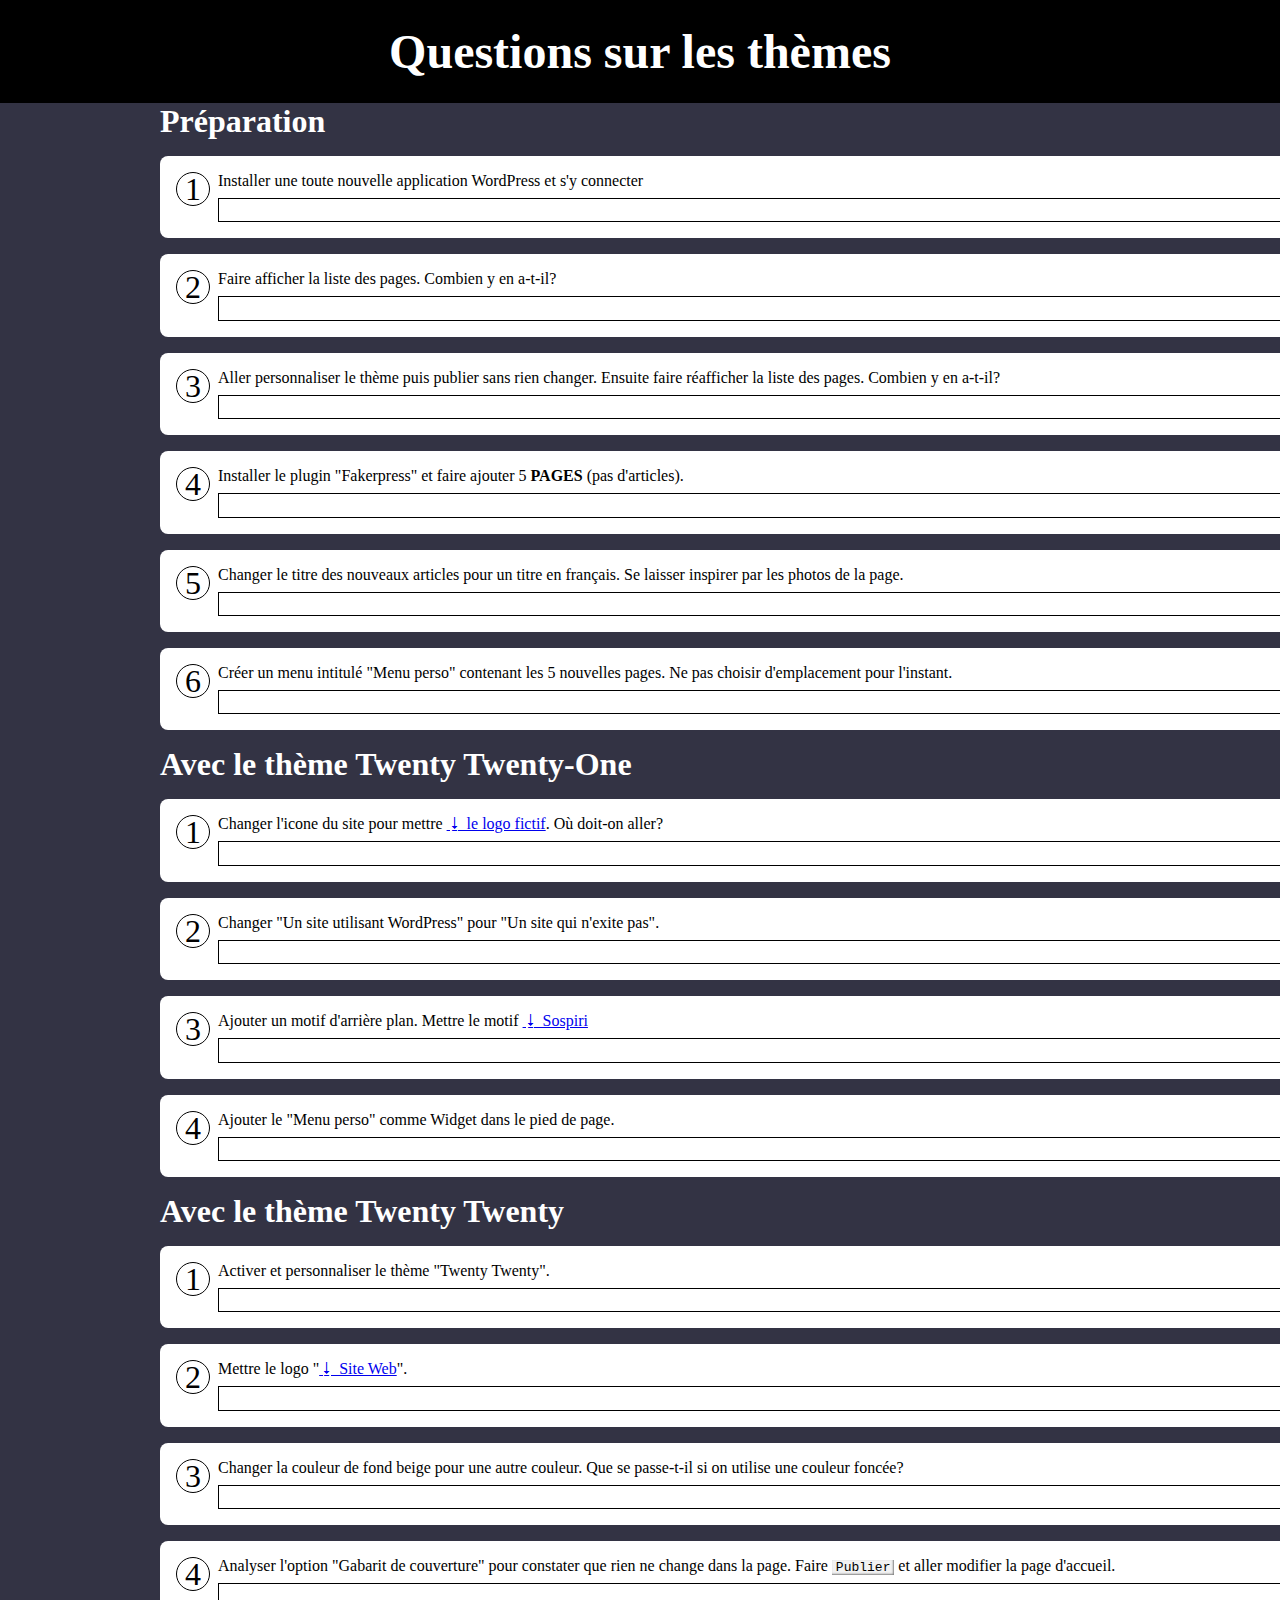
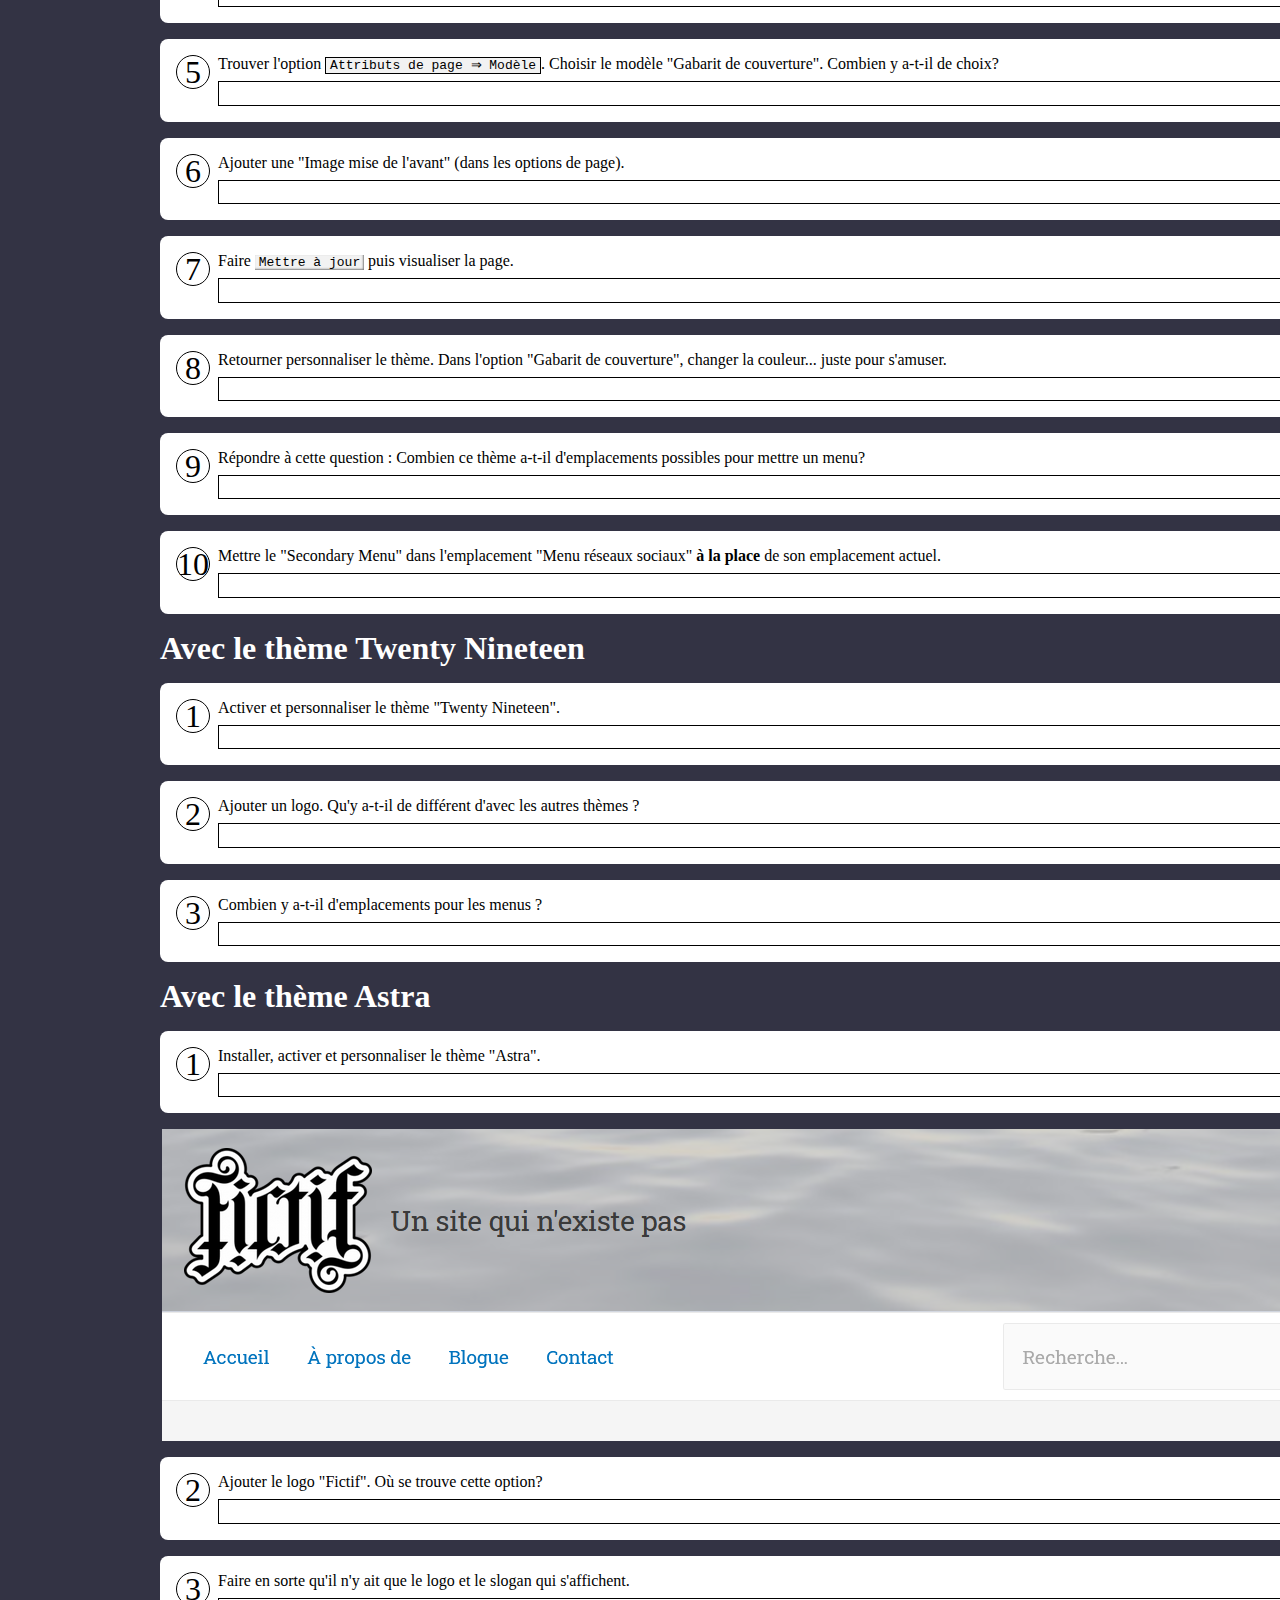
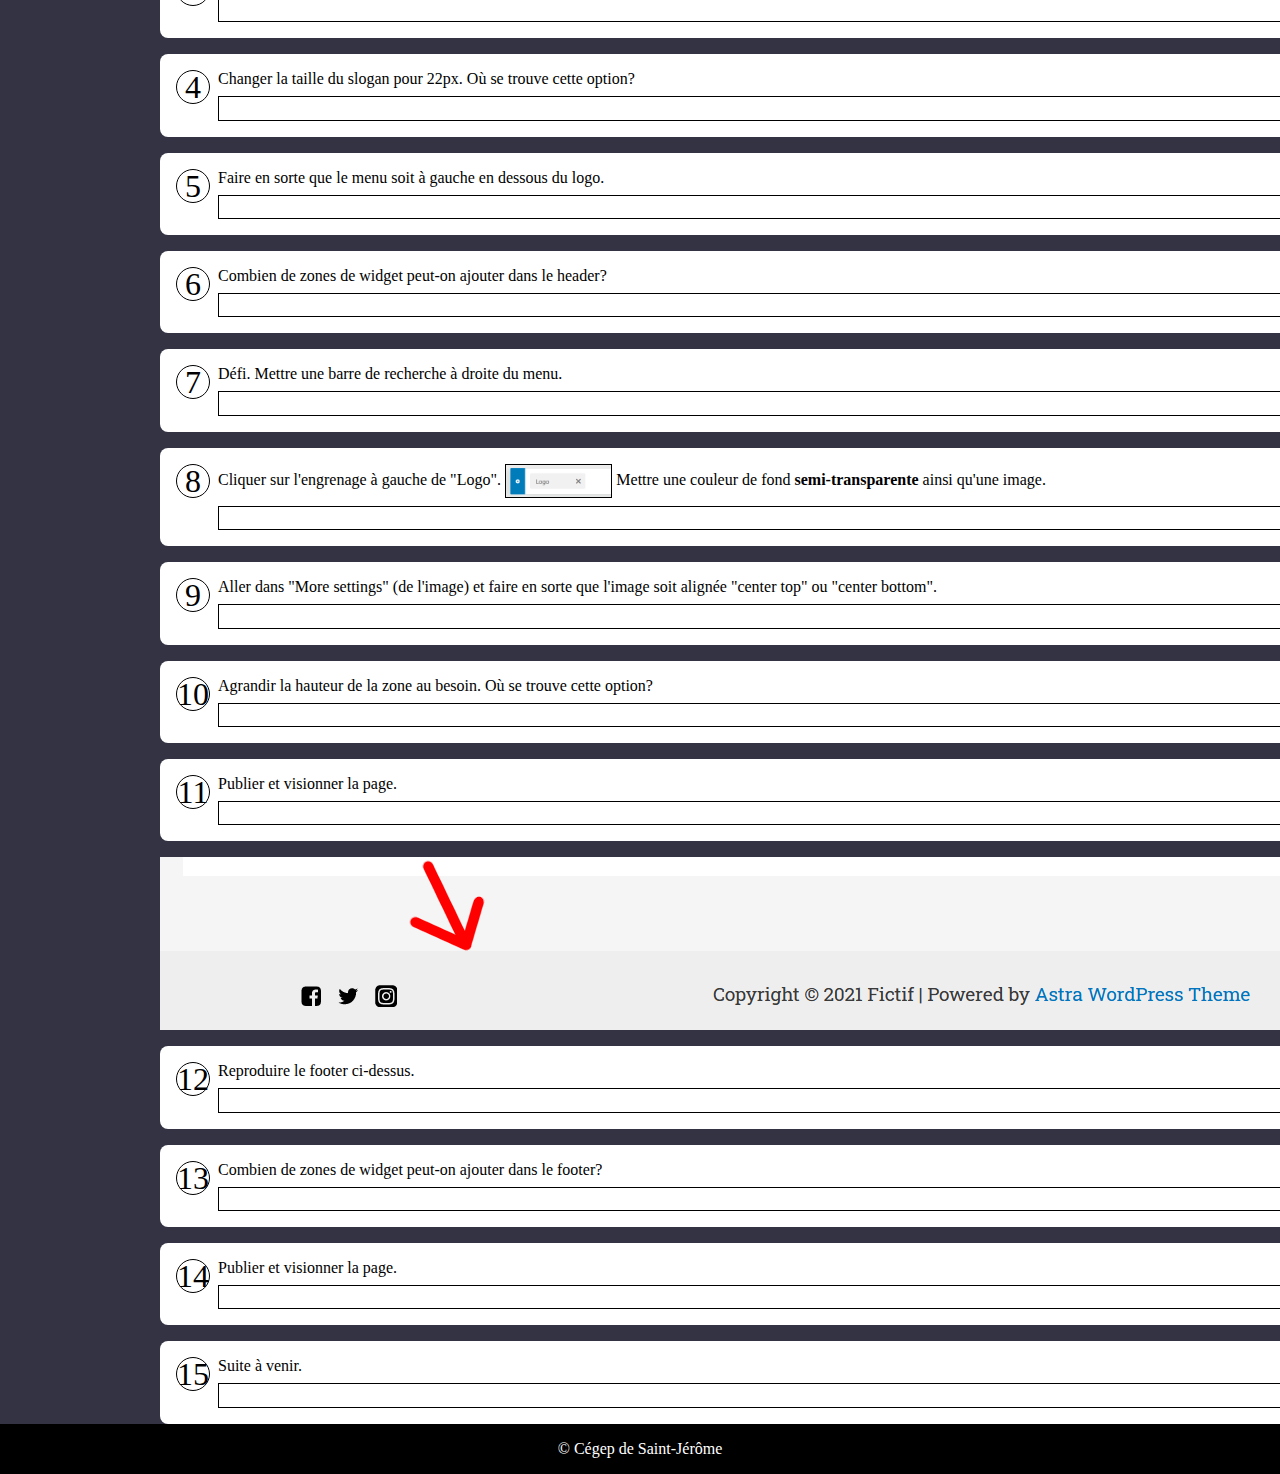
==== index.html @ 746c7cd6 "Init" ====
<!DOCTYPE html>
<html lang="fr">
<head>
    <meta charset="UTF-8">
    <meta name="viewport" content="width=device-width, initial-scale=1.0">
    <link rel="stylesheet" href="style.css"/>
    <title>Questions sur les thèmes</title>
</head>
<body>
    <div class="interface">
        <header><h1>Questions sur les thèmes</h1></header>
        <div class="body">
            <h1>Préparation</h1>
            <article>
                <label class="icone" onclick="this.parentElement.classList.toggle('on')"></label>
                <p class="libele">Installer une toute nouvelle application WordPress et s'y connecter</p>
                <div class="solution">Bravo</div>
            </article>
            <article>
                <label class="icone" onclick="this.parentElement.classList.toggle('on')"></label>
                <p class="libele">Faire afficher la liste des pages. Combien y en a-t-il?</p>
                <div class="solution">2</div>
            </article>
            <article>
                <label class="icone" onclick="this.parentElement.classList.toggle('on')"></label>
                <p class="libele">Aller personnaliser le thème puis publier sans rien changer. Ensuite faire réafficher la liste des pages. Combien y en a-t-il?</p>
                <div class="solution">6! 4 pages ont été ajoutées par le thème.</div>
            </article>
            <article>
                <label class="icone" onclick="this.parentElement.classList.toggle('on')"></label>
                <p class="libele">Installer le plugin "Fakerpress" et faire ajouter 5 <strong>PAGES</strong> (pas d'articles).</p>
                <div class="solution">Bravo</div>
            </article>
            <article>
                <label class="icone" onclick="this.parentElement.classList.toggle('on')"></label>
                <p class="libele">Changer le titre des nouveaux articles pour un titre en français. Se laisser inspirer par les photos de la page.</p>
                <div class="solution">Bravo</div>
            </article>
            <article>
                <label class="icone" onclick="this.parentElement.classList.toggle('on')"></label>
                <p class="libele">Créer un menu intitulé "Menu perso" contenant les 5 nouvelles pages. Ne pas choisir d'emplacement pour l'instant.</p>
                <div class="solution">Bravo</div>
            </article>

            <h1>Avec le thème Twenty Twenty-One</h1>
            <article>
                <label class="icone" onclick="this.parentElement.classList.toggle('on')"></label>
                <p class="libele">Changer l'icone du site pour mettre <a href="logo_fictif_noir.png" download="logo_fictif_noir.png">⭳ le logo fictif</a>. Où doit-on aller?</p>
                <div class="solution">Identité du site &rArr; Logo</div>
            </article>
            <article>
                <label class="icone" onclick="this.parentElement.classList.toggle('on')"></label>
                <p class="libele">Changer "Un site utilisant WordPress" pour "Un site qui n'exite pas".</p>
                <div class="solution">Bravo</div>
            </article>
            <article>
                <label class="icone" onclick="this.parentElement.classList.toggle('on')"></label>
                <p class="libele">Ajouter un motif d'arrière plan. Mettre le motif <a href="motif_sospiri.png" download="motif_sospiri.png">⭳ Sospiri</a></p>
                <div class="solution">Bravo</div>
            </article>
            <article>
                <label class="icone" onclick="this.parentElement.classList.toggle('on')"></label>
                <p class="libele">Ajouter le "Menu perso" comme Widget dans le pied de page.</p>
                <div class="solution">Le widget s'appelle "Menu de navigation"</div>
            </article>
            <h1>Avec le thème Twenty Twenty</h1>
            <article>
                <label class="icone" onclick="this.parentElement.classList.toggle('on')"></label>
                <p class="libele">Activer et personnaliser le thème "Twenty Twenty".</p>
                <div class="solution">Bravo</div>
            </article>
            <article>
                <label class="icone" onclick="this.parentElement.classList.toggle('on')"></label>
                <p class="libele">Mettre le logo "<a href="siteweb.png" download="siteweb.png">⭳ Site Web</a>".</p>
                <div class="solution">Bravo</div>
            </article>
            <article>
                <label class="icone" onclick="this.parentElement.classList.toggle('on')"></label>
                <p class="libele">Changer la couleur de fond beige pour une autre couleur. Que se passe-t-il si on utilise une couleur foncée?</p>
                <div class="solution">Le texte devient blanc</div>
            </article>
            <article>
                <label class="icone" onclick="this.parentElement.classList.toggle('on')"></label>
                <p class="libele">Analyser l'option "Gabarit de couverture" pour constater que rien ne change dans la page. Faire <code class="clic">Publier</code> et aller modifier la page d'accueil.</p>
                <div class="solution">Bravo</div>
            </article>
            <article>
                <label class="icone" onclick="this.parentElement.classList.toggle('on')"></label>
                <p class="libele">Trouver l'option <code class="chemin">Attributs de page &rArr; Modèle</code>. Choisir le modèle "Gabarit de couverture". Combien y a-t-il de choix?</p>
                <div class="solution">3</div>
            </article>
            <article>
                <label class="icone" onclick="this.parentElement.classList.toggle('on')"></label>
                <p class="libele">Ajouter une "Image mise de l'avant" (dans les options de page).</p>
                <div class="solution">Bravo. Rien n'a changé et c'est normal.</div>
            </article>
            <article>
                <label class="icone" onclick="this.parentElement.classList.toggle('on')"></label>
                <p class="libele">Faire <code class="clic">Mettre à jour</code> puis visualiser la page.</p>
                <div class="solution">Bravo. Vous devriez voir l'image choisie, avec un teint rougeâtre.</div>
            </article>
            <article>
                <label class="icone" onclick="this.parentElement.classList.toggle('on')"></label>
                <p class="libele">Retourner personnaliser le thème. Dans l'option "Gabarit de couverture", changer la couleur... juste pour s'amuser.</p>
                <div class="solution">Bravo.</div>
            </article>
            <article>
                <label class="icone" onclick="this.parentElement.classList.toggle('on')"></label>
                <p class="libele">Répondre à cette question : Combien ce thème a-t-il d'emplacements possibles pour mettre un menu?</p>
                <div class="solution">5 (<code class="chemin">Menus &rArr; Voir tous les emplacements</code>)</div>
            </article>
            <article>
                <label class="icone" onclick="this.parentElement.classList.toggle('on')"></label>
                <p class="libele">Mettre le "Secondary Menu" dans l'emplacement "Menu réseaux sociaux" <strong>à la place</strong> de son emplacement actuel.</p>
                <div class="solution">Bravo.</div>
            </article>
            <h1>Avec le thème Twenty Nineteen</h1>
            <article>
                <label class="icone" onclick="this.parentElement.classList.toggle('on')"></label>
                <p class="libele">Activer et personnaliser le thème "Twenty Nineteen".</p>
                <div class="solution">Bravo.</div>
            </article>
            <article>
                <label class="icone" onclick="this.parentElement.classList.toggle('on')"></label>
                <p class="libele">Ajouter un logo. Qu'y a-t-il de différent d'avec les autres thèmes ?</p>
                <div class="solution">Le logo DOIT être carré.</div>
            </article>
            <article>
                <label class="icone" onclick="this.parentElement.classList.toggle('on')"></label>
                <p class="libele">Combien y a-t-il d'emplacements pour les menus ?</p>
                <div class="solution">3</div>
            </article>
            <h1>Avec le thème Astra</h1>
            <article>
                <label class="icone" onclick="this.parentElement.classList.toggle('on')"></label>
                <p class="libele">Installer, activer et personnaliser le thème "Astra".</p>
                <div class="solution">Bravo</div>
            </article>
            <img class="bloc" src="images/entete.png" alt="">
            <article>
                <label class="icone" onclick="this.parentElement.classList.toggle('on')"></label>
                <p class="libele">Ajouter le logo "Fictif". Où se trouve cette option?</p>
                <div class="solution">Header Builder &rArr; Logo</div>
            </article>
            <article>
                <label class="icone" onclick="this.parentElement.classList.toggle('on')"></label>
                <p class="libele">Faire en sorte qu'il n'y ait que le logo et le slogan qui s'affichent.</p>
                <div class="solution">Bravo</div>
            </article>
            <article>
                <label class="icone" onclick="this.parentElement.classList.toggle('on')"></label>
                <p class="libele">Changer la taille du slogan pour 22px. Où se trouve cette option?</p>
                <div class="solution">Header Builder &rArr; Logo &rArr; Design &rArr; Typographie &rArr; Tagline</div>
            </article>
            <article>
                <label class="icone" onclick="this.parentElement.classList.toggle('on')"></label>
                <p class="libele">Faire en sorte que le menu soit à gauche en dessous du logo.</p>
                <div class="solution">Bravo</div>
            </article>
            <article>
                <label class="icone" onclick="this.parentElement.classList.toggle('on')"></label>
                <p class="libele">Combien de zones de widget peut-on ajouter dans le header?</p>
                <div class="solution">2 (Cliquer sur un des ➕ dans une des zones de header. <img class="inline" src="images/plus.png" alt="">)</div>
            </article>
            <article>
                <label class="icone" onclick="this.parentElement.classList.toggle('on')"></label>
                <p class="libele">Défi. Mettre une barre de recherche à droite du menu.</p>
                <div class="solution">Bravo</div>
            </article>
            <article>
                <label class="icone" onclick="this.parentElement.classList.toggle('on')"></label>
                <p class="libele">Cliquer sur l'engrenage à gauche de "Logo". <img class="inline" src="images/engrenage_logo.png" alt=""> Mettre une couleur de fond <strong>semi-transparente</strong> ainsi qu'une image.</p>
                <div class="solution">Bravo</div>
            </article>
            <article>
                <label class="icone" onclick="this.parentElement.classList.toggle('on')"></label>
                <p class="libele">Aller dans "More settings" (de l'image) et faire en sorte que l'image soit alignée "center top" ou "center bottom".</p>
                <div class="solution">Bravo</div>
            </article>
            <article>
                <label class="icone" onclick="this.parentElement.classList.toggle('on')"></label>
                <p class="libele">Agrandir la hauteur de la zone au besoin. Où se trouve cette option?</p>
                <div class="solution">Above Header &rArr; General</div>
            </article>
            <article>
                <label class="icone" onclick="this.parentElement.classList.toggle('on')"></label>
                <p class="libele">Publier et visionner la page.</p>
                <div class="solution">Bravo</div>
            </article>
            <img src="images/footer.png" alt="">
            <article>
                <label class="icone" onclick="this.parentElement.classList.toggle('on')"></label>
                <p class="libele">Reproduire le footer ci-dessus.</p>
                <div class="solution">Indice: C'est dans "Footer Builder"</div>
            </article>
            <article>
                <label class="icone" onclick="this.parentElement.classList.toggle('on')"></label>
                <p class="libele">Combien de zones de widget peut-on ajouter dans le footer?</p>
                <div class="solution">4 (Cliquer sur un des ➕ dans une des zones de footer. <img class="inline" src="images/plus.png" alt="">)</div>
            </article>
            <article>
                <label class="icone" onclick="this.parentElement.classList.toggle('on')"></label>
                <p class="libele">Publier et visionner la page.</p>
                <div class="solution">Bravo</div>
            </article>
            <article>
                <label class="icone" onclick="this.parentElement.classList.toggle('on')"></label>
                <p class="libele">Suite à venir.</p>
                <div class="solution">Patientez</div>
            </article>
        </div>
        <footer>&copy; Cégep de Saint-Jérôme</footer>
    </div>
</body>
</html>
---- style.css ----
html {
  height: 100%;
}

body {
  height: 100%;
  margin: 0;
  background-color: #334;
  color: white;
}

h1,
h2,
h3,
h4,
h5,
h6,
p,
ol,
ul {
  margin: 0;
}

.interface {
  min-height: 100%;
  display: -webkit-box;
  display: -ms-flexbox;
  display: flex;
  -webkit-box-orient: vertical;
  -webkit-box-direction: normal;
      -ms-flex-direction: column;
          flex-direction: column;
}

.interface > header {
  background-color: black;
  color: white;
  -webkit-box-ordinal-group: -999;
      -ms-flex-order: -1000;
          order: -1000;
  text-align: center;
}

.interface > footer {
  background-color: black;
  color: white;
  -webkit-box-ordinal-group: 1001;
      -ms-flex-order: 1000;
          order: 1000;
  text-align: center;
  padding: 1em;
}

.interface .body {
  -webkit-box-flex: 1;
      -ms-flex: 1 0 auto;
          flex: 1 0 auto;
}

header > h1 {
  font-size: 3em;
  margin: .5em 0;
}

.body {
  width: 960px;
  margin: 0 auto;
  display: -ms-grid;
  display: grid;
  -ms-flex-line-pack: start;
      align-content: start;
  gap: 1em;
}

.body > h1 {
  counter-reset: no;
}

article {
  background-color: #fff;
  border-radius: 0.5em;
  color: black;
  display: -ms-grid;
  display: grid;
  grid-gap: .5em;
  -ms-grid-columns: auto 1fr auto;
      grid-template-columns: auto 1fr auto;
  -ms-grid-rows: auto auto;
      grid-template-rows: auto auto;
  padding: 1em;
}

article::before {
  border-radius: 1em;
  border: 1px solid black;
  content: counter(no);
  counter-increment: no;
  display: inline-block;
  font-size: 2em;
  -ms-grid-column: 1;
  grid-column: 1;
  -ms-grid-row: 1;
  -ms-grid-row-span: 2;
  grid-row: 1 / span 2;
  height: 1em;
  line-height: 1;
  text-align: center;
  width: 1em;
}

article.on > label::before {
  background-image: url(images/icone_depart.svg);
}

article > label {
  -ms-grid-row: 1;
  -ms-grid-row-span: 2;
  grid-row: 1 / span 2;
  -ms-grid-column: 3;
  grid-column: 3;
}

article > label::before {
  background-image: url(images/icone_solution.svg);
  background-size: contain;
  content: "";
  display: inline-block;
  height: 1em;
  width: 1em;
}

article:not(.on) .solution {
  display: none;
}

article:not(.on)::after {
  content: "";
  border: 1px solid black;
  min-height: 1.4em;
}

.solution {
  font-family: cursive;
  border: 1px solid black;
}

code.clic {
  white-space: pre;
  background-color: #f2f2f2;
  -webkit-box-shadow: inset -1px -1px 2px gray;
          box-shadow: inset -1px -1px 2px gray;
  padding: 0 .5ch;
}

code.chemin {
  border: 1px solid black;
  background-color: #f2f2f2;
  padding: 0 .5ch;
}

code.chemin span {
  white-space: nowrap;
}

img.inline {
  border: 1px solid black;
  height: 2em;
  vertical-align: middle;
}

img.bloc {
  display: block;
  max-width: 100%;
  margin: 0 auto;
}
/*# sourceMappingURL=style.css.map */
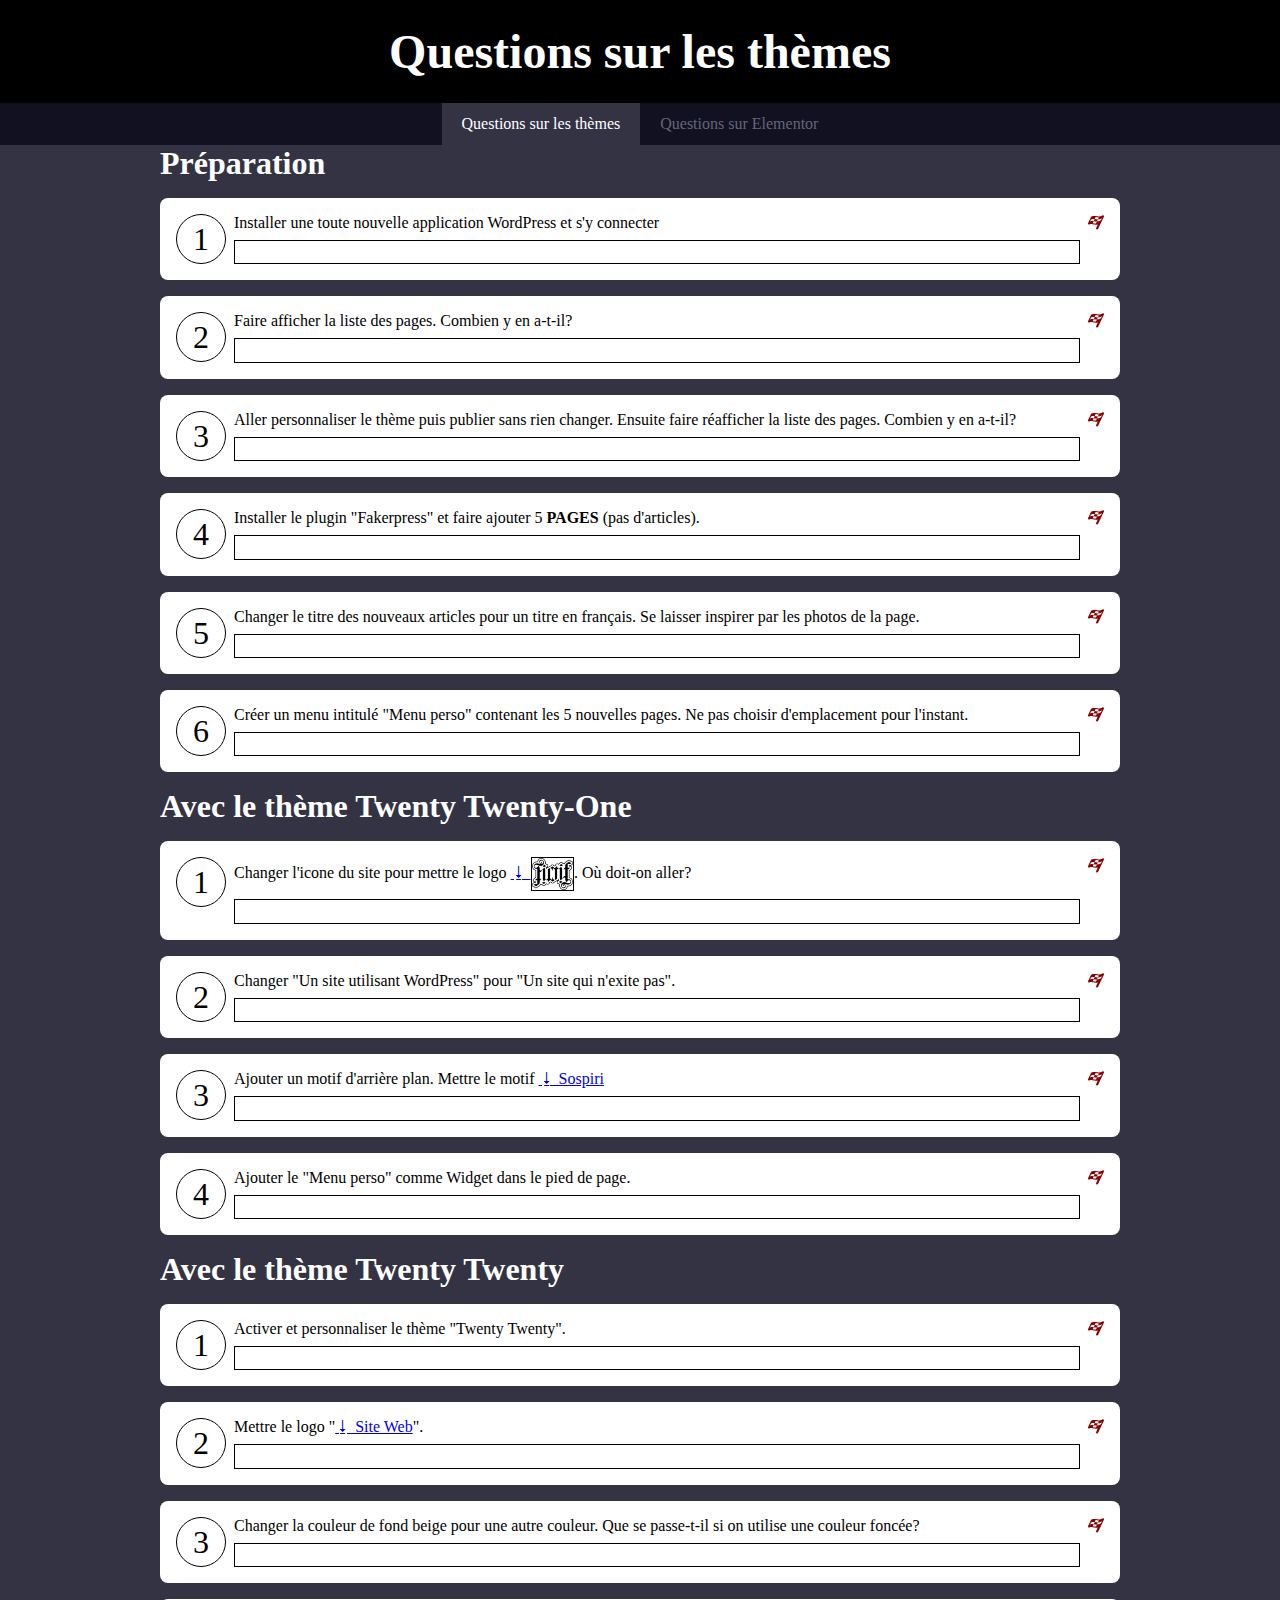
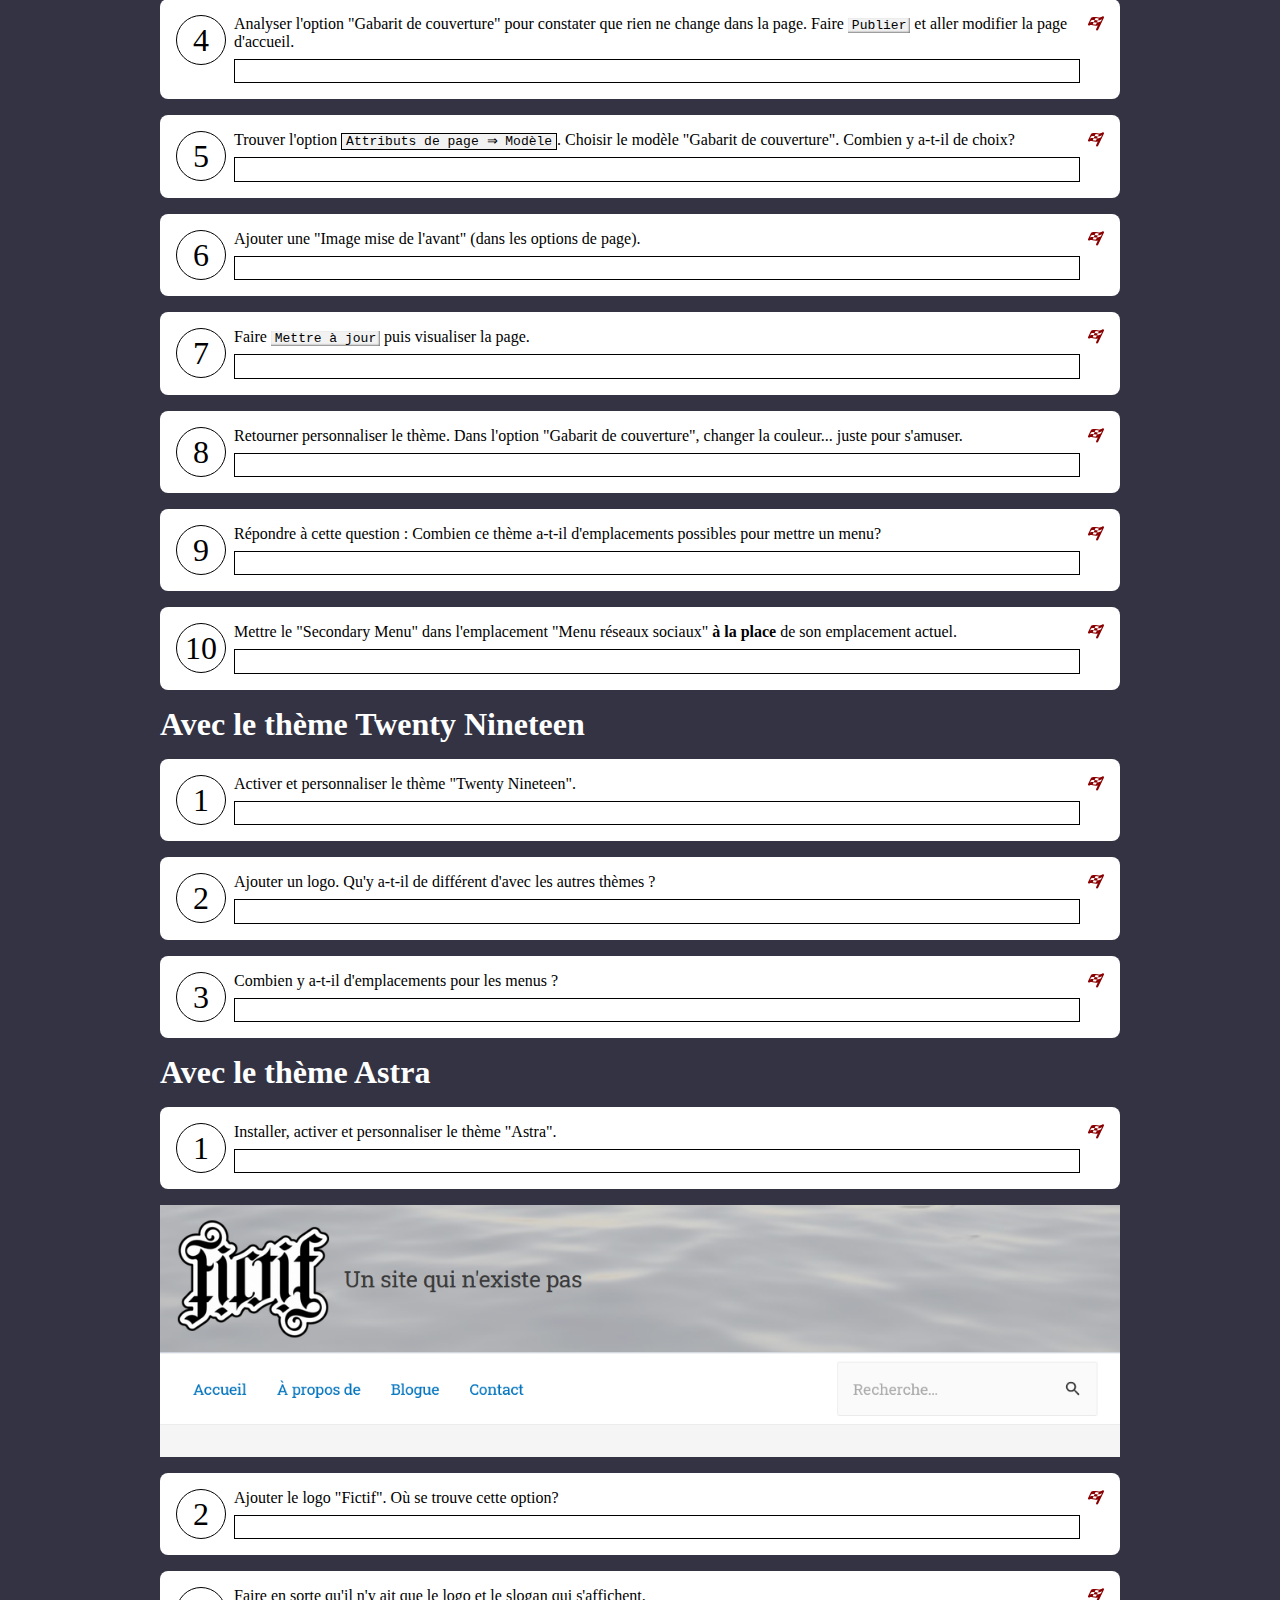
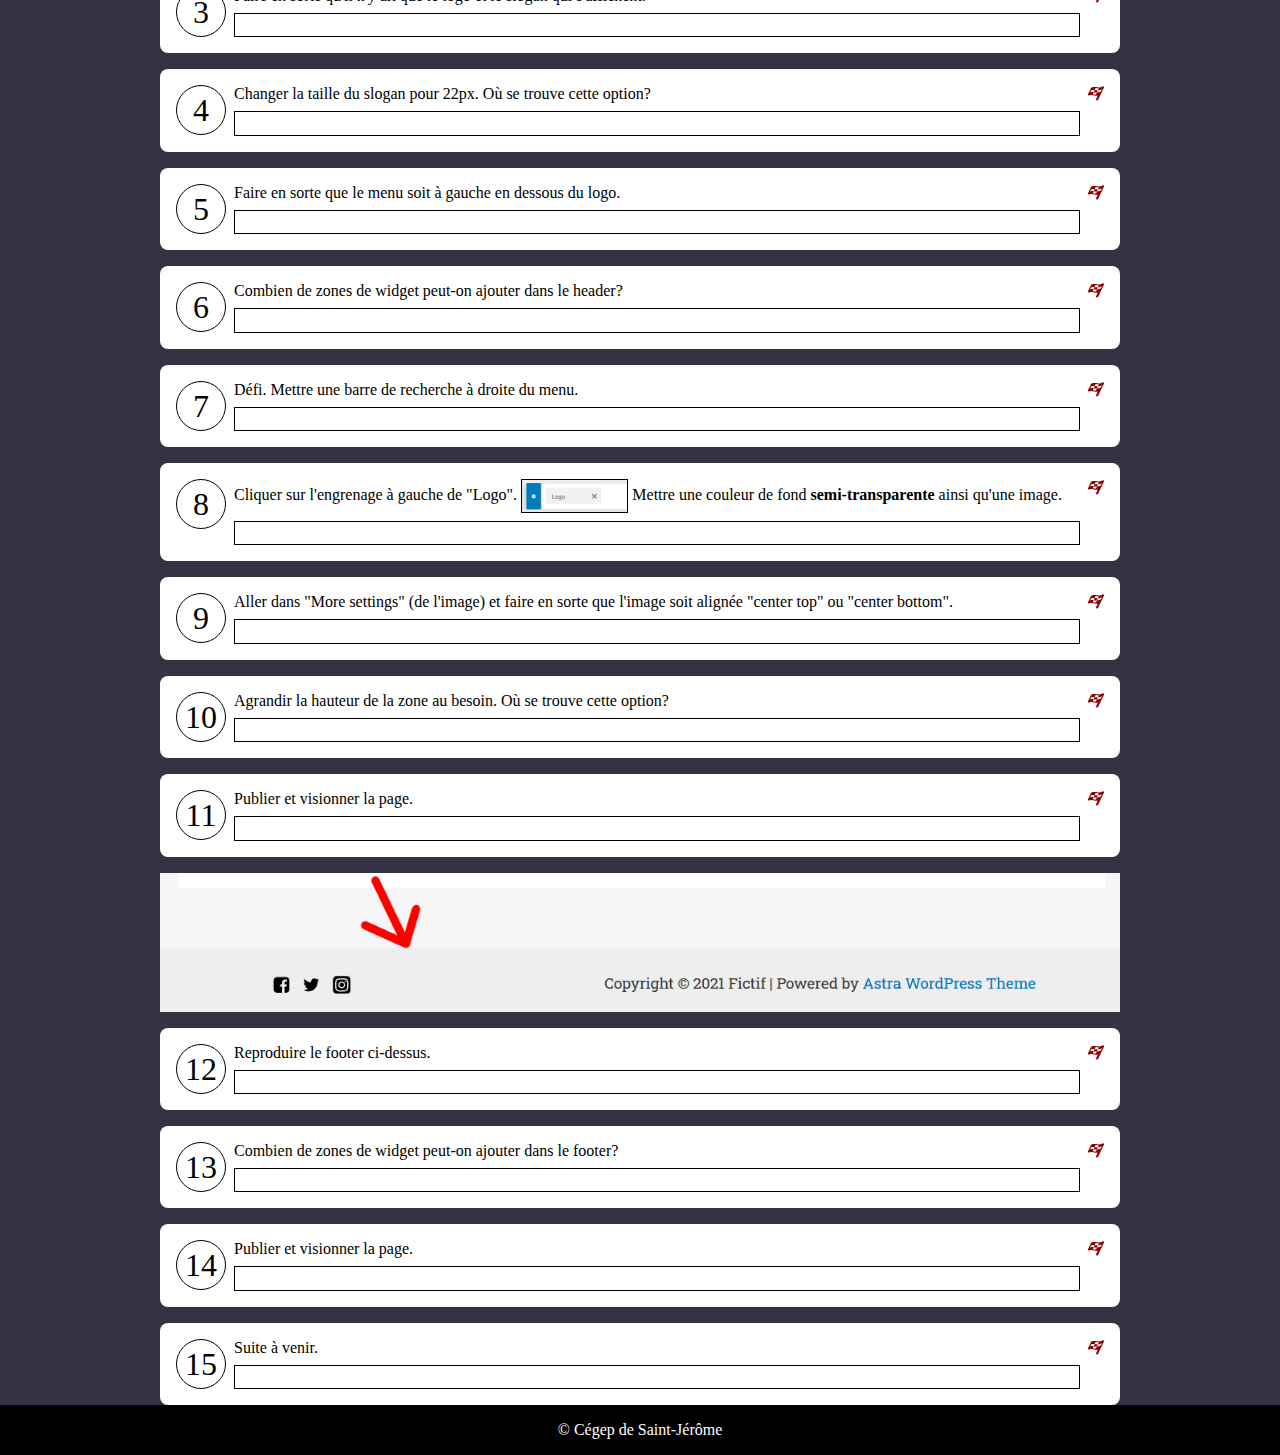
==== commit 313bc371: "Elementor" ====
--- a/index.html
+++ b/index.html
@@ -9,6 +9,12 @@
 <body>
     <div class="interface">
         <header><h1>Questions sur les thèmes</h1></header>
+        <nav>
+            <ul>
+                <li class="courant"><a href="index.html">Questions sur les thèmes</a></li>
+                <li><a href="elementor.html">Questions sur Elementor</a></li>
+            </ul>
+        </nav>
         <div class="body">
             <h1>Préparation</h1>
             <article>
@@ -45,7 +51,7 @@
             <h1>Avec le thème Twenty Twenty-One</h1>
             <article>
                 <label class="icone" onclick="this.parentElement.classList.toggle('on')"></label>
-                <p class="libele">Changer l'icone du site pour mettre <a href="logo_fictif_noir.png" download="logo_fictif_noir.png">⭳ le logo fictif</a>. Où doit-on aller?</p>
+                <p class="libele">Changer l'icone du site pour mettre le logo <a href="logo_fictif_noir.png" download="logo_fictif_noir.png">⭳ <img class="inline" src="logo_fictif_noir.png" alt="Fictif"></a>. Où doit-on aller?</p>
                 <div class="solution">Identité du site &rArr; Logo</div>
             </article>
             <article>
@@ -187,7 +193,7 @@
                 <p class="libele">Publier et visionner la page.</p>
                 <div class="solution">Bravo</div>
             </article>
-            <img src="images/footer.png" alt="">
+            <img src="images/footer.png" alt="" class="bloc">
             <article>
                 <label class="icone" onclick="this.parentElement.classList.toggle('on')"></label>
                 <p class="libele">Reproduire le footer ci-dessus.</p>
--- a/style.css
+++ b/style.css
@@ -60,6 +60,38 @@
 header > h1 {
   font-size: 3em;
   margin: .5em 0;
+}
+
+nav {
+  background-color: #112;
+  color: #667;
+}
+
+nav ul {
+  display: -webkit-box;
+  display: -ms-flexbox;
+  display: flex;
+  -webkit-box-pack: center;
+      -ms-flex-pack: center;
+          justify-content: center;
+  list-style-type: none;
+  margin: 0;
+  padding: 0;
+}
+
+nav li.courant {
+  color: #FFF;
+  background-color: #334;
+}
+
+nav a {
+  color: inherit;
+  text-decoration: none;
+  display: -webkit-box;
+  display: -ms-flexbox;
+  display: flex;
+  padding: .5em 1em;
+  margin: .25em;
 }
 
 .body {
@@ -91,21 +123,29 @@
 }
 
 article::before {
+  -webkit-box-align: center;
+      -ms-flex-align: center;
+          align-items: center;
   border-radius: 1em;
   border: 1px solid black;
   content: counter(no);
   counter-increment: no;
-  display: inline-block;
+  display: -webkit-box;
+  display: -ms-flexbox;
+  display: flex;
   font-size: 2em;
   -ms-grid-column: 1;
   grid-column: 1;
   -ms-grid-row: 1;
   -ms-grid-row-span: 2;
   grid-row: 1 / span 2;
-  height: 1em;
+  height: 1.5em;
+  -webkit-box-pack: center;
+      -ms-flex-pack: center;
+          justify-content: center;
   line-height: 1;
   text-align: center;
-  width: 1em;
+  width: 1.5em;
 }
 
 article.on > label::before {
